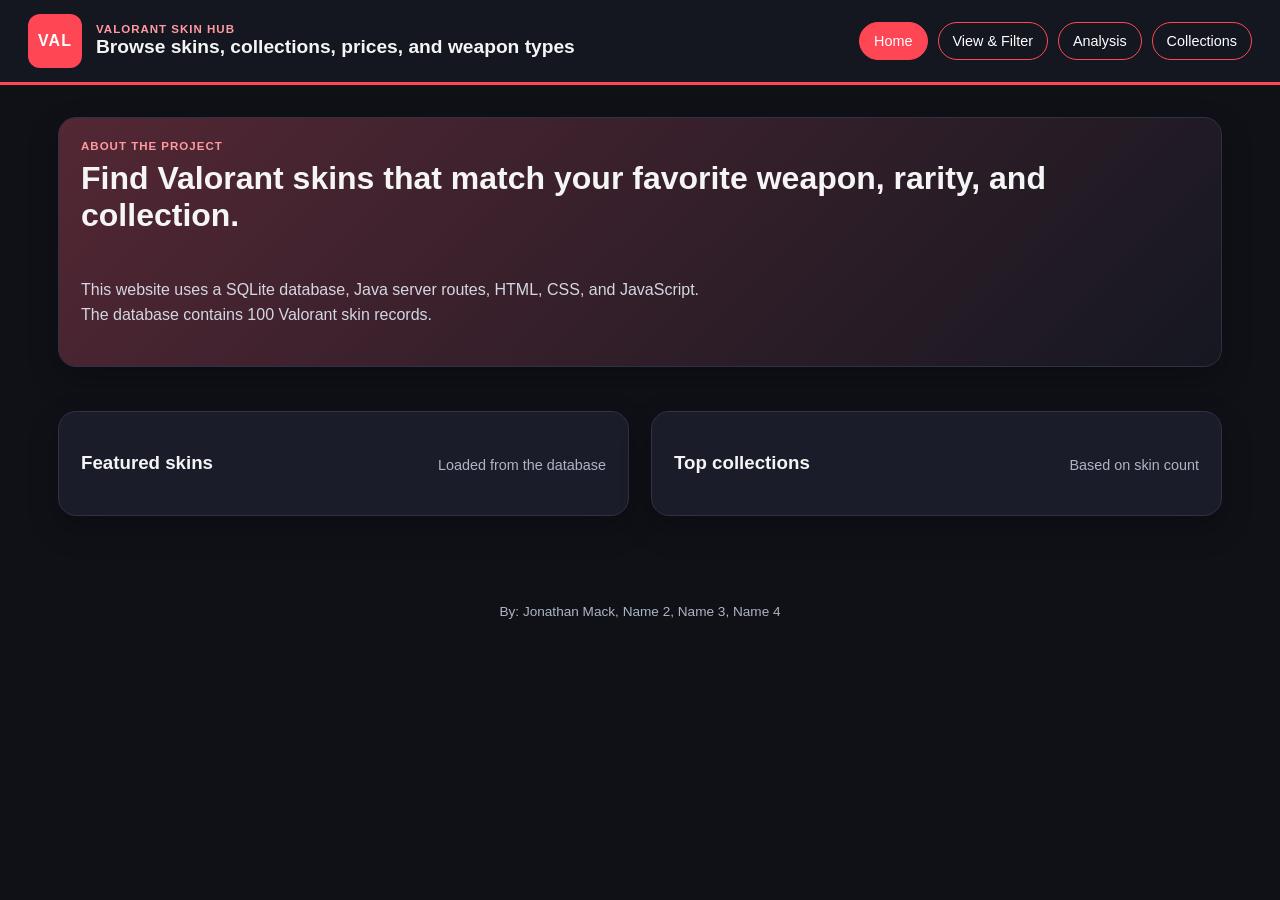
==== valorantskinsproject/index.html @ 2a247742 "wasd" ====
<!DOCTYPE html>
<html lang="en">
  <head>
    <meta charset="utf-8">
    <meta name="viewport" content="width=device-width, initial-scale=1">
    <title>Valorant Skin Hub | Home</title>
    <link rel="stylesheet" href="style.css">
    <script src="script.js" defer></script>
  </head>
  <body id="home">
    <div class="topbar">
      <div class="brand">
        <div class="brand-mark">VAL</div>
        <div>
          <p class="eyebrow">Valorant Skin Hub</p>
          <h1>Browse skins, collections, prices, and weapon types</h1>
        </div>
      </div>
      <div class="nav">
        <a class="nav-link active" href="index.html">Home</a>
        <a class="nav-link" href="skins.html">View & Filter</a>
        <a class="nav-link" href="analysis.html">Analysis</a>
        <a class="nav-link" href="activity.html">Collections</a>
      </div>
    </div>
    <div class="page">
      <div class="panel hero-panel">
        <p class="eyebrow">About the project</p>
        <h2>Find Valorant skins that match your favorite weapon, rarity, and collection.</h2>
        <p class="lead">This website uses a SQLite database, Java server routes, HTML, CSS, and JavaScript. The database contains 100 Valorant skin records.</p>
      </div>
      <div id="home-stats" class="stats-grid"></div>
      <div class="split-grid">
        <div class="panel">
          <div class="section-header">
            <h3>Featured skins</h3>
            <p class="small-note">Loaded from the database</p>
          </div>
          <div id="home-skins" class="stack"></div>
        </div>
        <div class="panel">
          <div class="section-header">
            <h3>Top collections</h3>
            <p class="small-note">Based on skin count</p>
          </div>
          <div id="home-collections" class="stack"></div>
        </div>
      </div>
    </div>
    <div id="foot">By: Jonathan Mack, Name 2, Name 3, Name 4</div>
  </body>
</html>
---- valorantskinsproject/style.css ----
* {
  box-sizing: border-box;
}

body {
  margin: 0;
  font-family: Arial, Helvetica, sans-serif;
  background: #0f1117;
  color: #f5f5f5;
}

a {
  color: inherit;
  text-decoration: none;
}

/* New layout: top header instead of side menu */
.topbar {
  position: sticky;
  top: 0;
  z-index: 10;
  width: 100%;
  min-height: auto;
  background: #151720;
  border-bottom: 3px solid #ff4655;
  display: flex;
  align-items: center;
  justify-content: space-between;
  padding: 14px 28px;
}

.brand {
  display: flex;
  align-items: center;
  gap: 14px;
  padding: 0;
}

.brand-mark {
  width: 54px;
  height: 54px;
  background: #ff4655;
  color: white;
  border: none;
  border-radius: 12px;
  display: flex;
  align-items: center;
  justify-content: center;
  font-weight: 800;
  letter-spacing: 1px;
}

.brand h1 {
  margin: 0;
  font-size: 1.2rem;
  line-height: 1.2;
}

.eyebrow {
  margin: 0;
  color: #ff9aa3;
  text-transform: uppercase;
  font-size: 0.72rem;
  font-weight: 700;
  letter-spacing: 1px;
}

.nav {
  display: flex;
  gap: 10px;
  padding: 0;
}

.nav-link {
  padding: 10px 14px;
  border: 1px solid #ff4655;
  background: transparent;
  color: white;
  border-radius: 999px;
  font-size: 0.9rem;
  transition: 0.2s;
}

.nav-link.active,
.nav-link:hover {
  background: #ff4655;
  color: white;
}

/* Main content is centered now */
.page {
  max-width: 1200px;
  margin: 0 auto;
  padding: 32px 18px 70px;
  display: grid;
  gap: 22px;
}

.panel {
  background: #1a1d29;
  border: 1px solid #2d3244;
  border-radius: 18px;
  padding: 22px;
  box-shadow: 0 12px 30px rgba(0,0,0,0.25);
}

.hero-panel {
  background:
    linear-gradient(135deg, rgba(255,70,85,0.25), rgba(21,23,32,0.95)),
    #1a1d29;
  min-height: 230px;
  display: grid;
  align-content: center;
}

.hero-panel h2,
.panel h2 {
  margin-top: 8px;
  font-size: 2rem;
}

.lead {
  max-width: 70ch;
  line-height: 1.6;
  color: #d4d7e2;
}

.section-header {
  display: flex;
  justify-content: space-between;
  gap: 1rem;
  align-items: center;
  flex-wrap: wrap;
}

.small-note {
  margin: 0.25rem 0 0;
  color: #aeb4c6;
  font-size: 0.9rem;
}

/* Stats */
.stats-grid {
  display: grid;
  gap: 16px;
  grid-template-columns: repeat(auto-fit, minmax(180px, 1fr));
}

.stat-card {
  background: #11131b;
  border: 1px solid #30364a;
  border-radius: 16px;
  padding: 18px;
  border-top: 5px solid #ff4655;
}

.stat-value {
  font-size: 1.7rem;
  font-weight: 800;
  margin-top: 6px;
}

/* Split sections */
.split-grid {
  display: grid;
  gap: 22px;
  grid-template-columns: repeat(auto-fit, minmax(300px, 1fr));
}

.stack {
  display: grid;
  gap: 12px;
}

/* Filter controls */
.filters {
  display: grid;
  gap: 14px;
  grid-template-columns: repeat(auto-fit, minmax(190px, 1fr));
  margin-top: 16px;
}

label {
  display: grid;
  gap: 6px;
  font-size: 0.95rem;
  color: #d4d7e2;
}

input,
select {
  padding: 12px 14px;
  border: 1px solid #343a50;
  background: #11131b;
  color: white;
  border-radius: 12px;
  font-size: 0.95rem;
}

input:focus,
select:focus {
  outline: 2px solid #ff4655;
}

/* Cards */
.card-grid {
  display: grid;
  gap: 18px;
  grid-template-columns: repeat(auto-fit, minmax(240px, 1fr));
}

.skin-card {
  perspective: none;
}

.skin-card-inner {
  position: relative;
  transform-style: flat;
  transition: 0.2s;
  min-height: 0;
}

.skin-card:hover .skin-card-inner {
  transform: translateY(-6px);
}

.skin-card-face {
  position: static;
  inset: auto;
  backface-visibility: visible;
  border: 1px solid #30364a;
  padding: 18px;
  background: #11131b;
  display: grid;
  gap: 10px;
  border-radius: 16px;
  min-height: 210px;
}

.skin-card-back {
  display: none;
}

.skin-card-face h3 {
  margin: 4px 0;
  color: #ffffff;
  font-size: 1.2rem;
}

.skin-badge {
  display: inline-block;
  padding: 5px 10px;
  background: #ff4655;
  color: white;
  font-size: 0.75rem;
  text-transform: uppercase;
  border-radius: 999px;
  width: max-content;
  font-weight: 700;
}

.skin-meta {
  display: grid;
  gap: 6px;
  color: #c9cedd;
  font-size: 0.92rem;
}

.row-card,
.bar-row {
  border: 1px solid #30364a;
  padding: 16px;
  background: #11131b;
  border-radius: 16px;
}

.row-title,
.bar-title {
  font-weight: 800;
  color: white;
}

.bar-row {
  display: grid;
  gap: 8px;
}

.bar-track {
  height: 12px;
  background: #0b0d12;
  border: 1px solid #30364a;
  overflow: hidden;
  border-radius: 999px;
}

.bar-fill {
  height: 100%;
  background: #ff4655;
  border-radius: 999px;
}

#foot {
  max-width: 1200px;
  margin: 0 auto;
  padding: 18px;
  color: #aeb4c6;
  font-size: 0.85rem;
  text-align: center;
}

/* Mobile */
@media (max-width: 760px) {
  .topbar {
    position: static;
    flex-direction: column;
    align-items: stretch;
    gap: 14px;
  }

  .brand {
    justify-content: center;
    text-align: center;
  }

  .nav {
    flex-wrap: wrap;
    justify-content: center;
  }

  .page,
  #foot {
    margin: 0;
  }

  .hero-panel h2,
  .panel h2 {
    font-size: 1.45rem;
  }
}
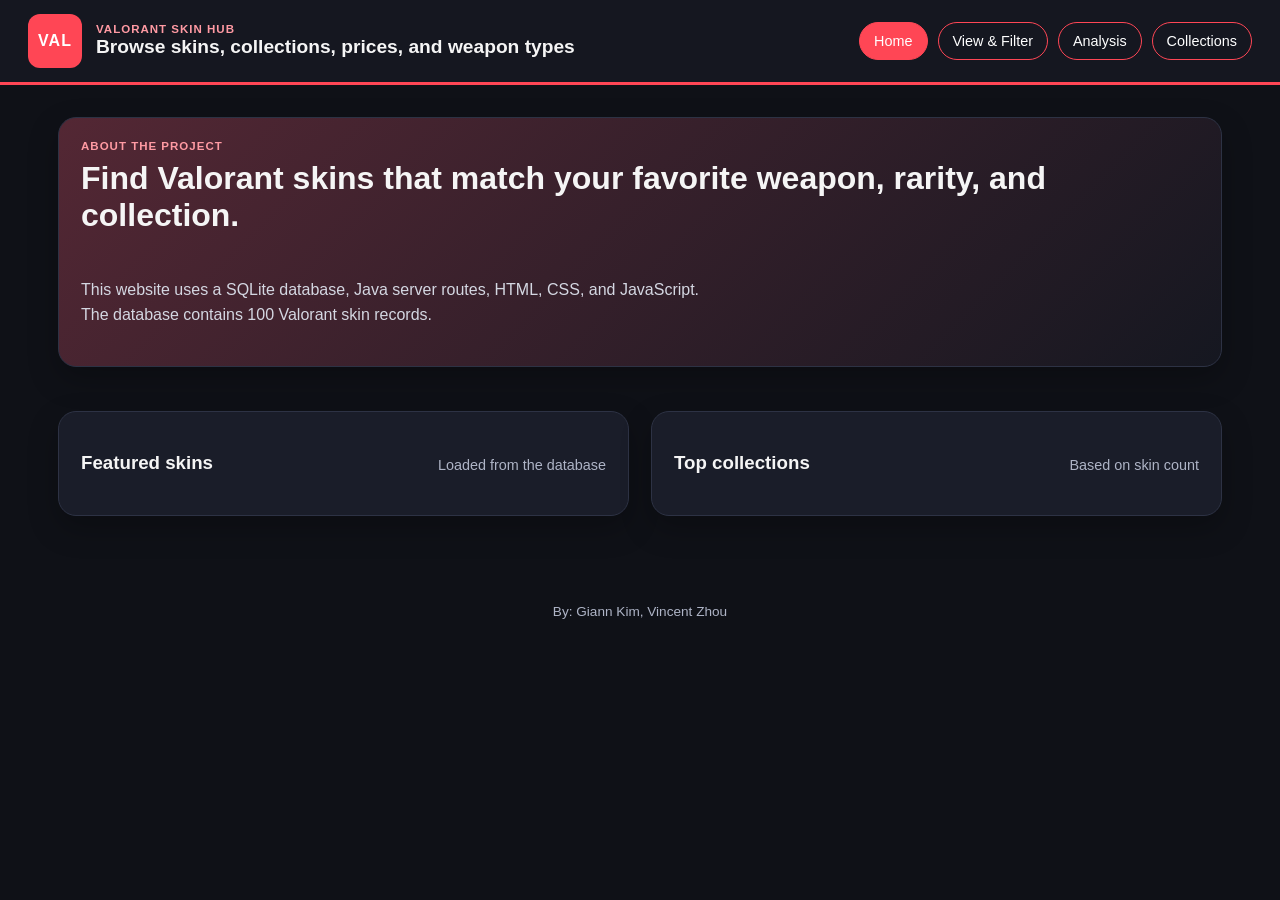
==== commit 95cca88c: "wasd" ====
--- a/valorantskinsproject/index.html
+++ b/valorantskinsproject/index.html
@@ -47,6 +47,6 @@
         </div>
       </div>
     </div>
-    <div id="foot">By: Jonathan Mack, Name 2, Name 3, Name 4</div>
+    <div id="foot">By: Giann Kim, Vincent Zhou</div>
   </body>
 </html>
